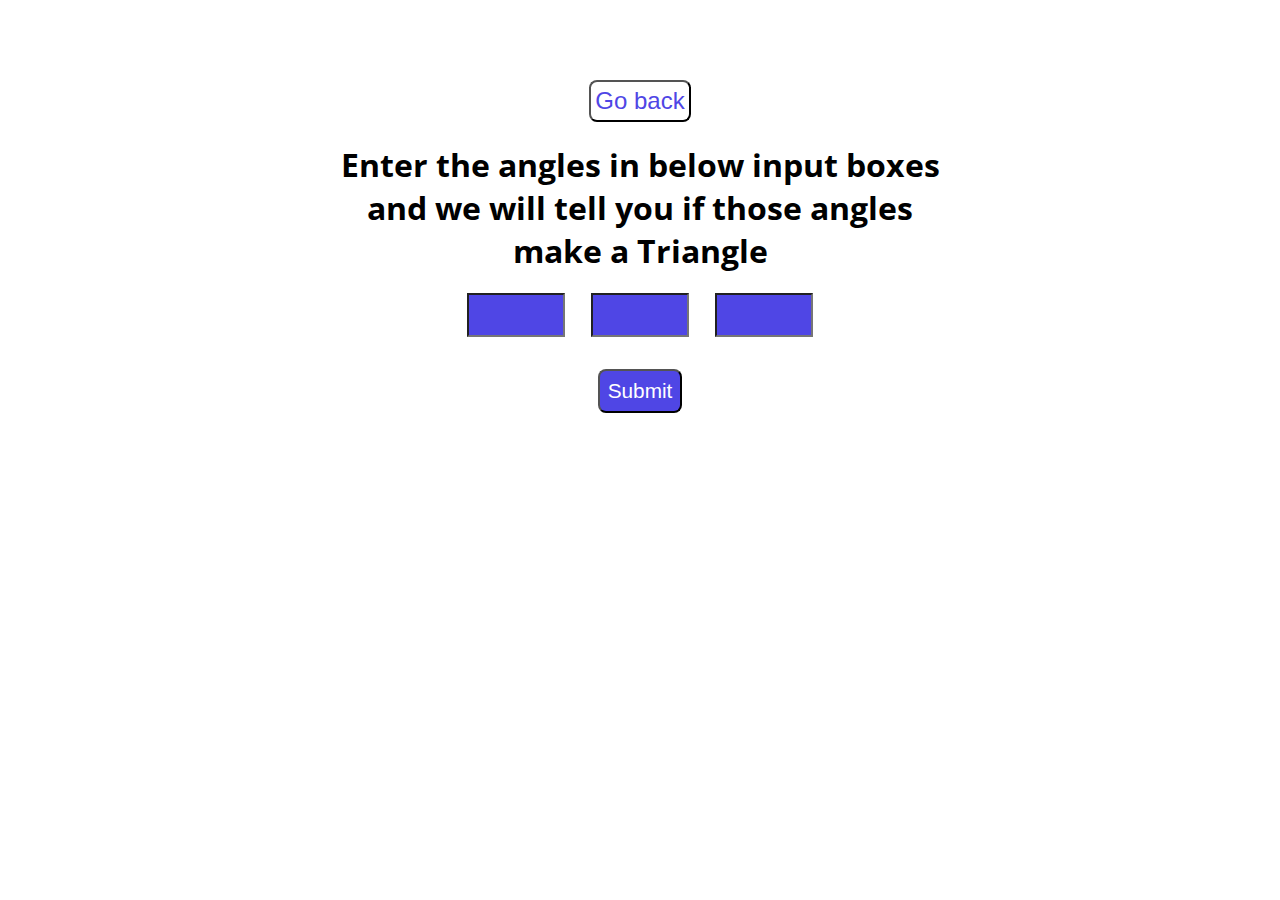
==== anglesTri.html @ 76ff8418 "created anglesTri page" ====
<!DOCTYPE html>
<html lang="en">
<head>
    <meta charset="UTF-8">
    <meta http-equiv="X-UA-Compatible" content="IE=edge">
    <meta name="viewport" content="width=device-width, initial-scale=1.0">
    <title>Angles | Triangle</title>
    <link rel="stylesheet" href="style.css">
</head>
<body>
    <main>
        <div class="main">
            <a href="#" ><button class="btn-back">Go back</button></a>
            <h1>Enter the angles in below input boxes and we will tell you if those angles make a Triangle</h1>
            <form class="form" id="form-tri" >
                <input type="number" min="1" max="180" class="input-side" required>
                <input type="number" min="1" max="180" class="input-side" required>
                <input type="number" min="1" max="180" class="input-side" required>
                <button id="submit-sideID" class="submit-side" >Submit</button>
            </form>
        </div>
    </main>
</body>
</html>
---- style.css ----
@import url('https://fonts.googleapis.com/css2?family=Open+Sans:wght@400;700&display=swap');

:root{
    --primary-color:#4F46E5;
    --darker-color:#4C1D95;
}

body {
    margin: 0;
    font-family: 'Open Sans', sans-serif;
    

}

main{
    max-width: 600px;
    margin: auto;
}

.primary-head{
    font-size: 2.3rem;
}

.secondary-head{
    font-size: 1.7rem;
}

.description{
    font-size: 1.5rem;
}

.btn-back{
    font-size: 1.5rem;
    border-radius: 0.5rem;
    color: var(--primary-color);
    background-color: white;
    padding: 0.3rem;
    cursor: pointer;
}

.btn-container{
    font-size: 1.2rem;
    padding-top: 00.7rem;
    text-align: center;
    /* padding: 2rem; */
    background-color: var(--primary-color);
    color: white;
    width:10rem;
    height:5rem ;
    border-radius: 00.5rem;

}

.link-btncontainer{
    text-decoration: none;
}

.link-btncontainer :hover{
    background-color: var(--darker-color);
}

.btn-submit{
    font-size: 1.5rem;
    background-color: var(--primary-color);
    color: white;
    padding: 00.3rem;
    border-radius: 0.5rem;
}

.label{
    font-size: 1.5rem;
}

.input-container{
    font-size: 1.5rem;
    width: 20%;
}

/* ==================================
    component library part over
=================================== */


.main-menu{
    display: grid;
    grid-template-columns: auto auto;
    gap: 20px;
    justify-content: center;
    flex-wrap: wrap;
}


/* ================
anglesTri
=============== */



.main{
    max-width: 600px;
    margin: auto;
    display: flex;
    flex-direction: column;
    justify-content: space-around;
    text-align: center;
    margin-top: 5rem;
}


.input-side{
    font-size: 1.3rem;
    background-color: var(--primary-color);
    padding: 00.5rem;
    margin: 0 0.7rem;
    color: white;
    text-align: center;
}

.submit-side{
    background-color: var(--primary-color);
    color: white;
    font-size: 1.3rem;
    padding: 0.5rem;
    display: block;
    margin: auto;
    margin-top: 2rem;
    border-radius: 0.5rem;

}
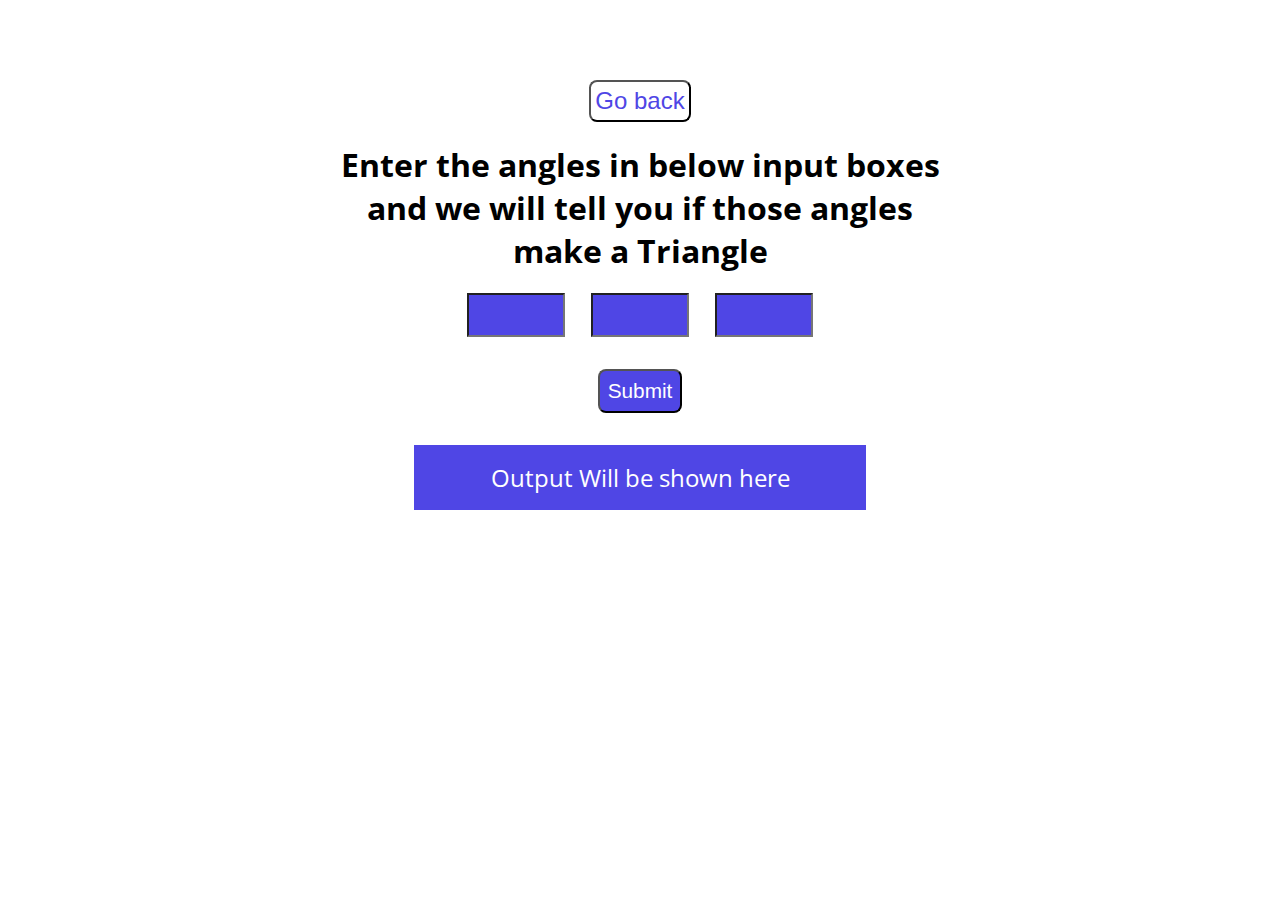
==== commit abc28ca7: "feat : added output box for anglesTri" ====
--- a/anglesTri.html
+++ b/anglesTri.html
@@ -10,7 +10,7 @@
 <body>
     <main>
         <div class="main">
-            <a href="#" ><button class="btn-back">Go back</button></a>
+            <a href="index.html" ><button class="btn-back">Go back</button></a>
             <h1>Enter the angles in below input boxes and we will tell you if those angles make a Triangle</h1>
             <form class="form" id="form-tri" >
                 <input type="number" min="1" max="180" class="input-side" required>
@@ -18,6 +18,12 @@
                 <input type="number" min="1" max="180" class="input-side" required>
                 <button id="submit-sideID" class="submit-side" >Submit</button>
             </form>
+            <div class="output">
+                <div class="output-box" id="outputID">
+                    Output Will be shown here 
+                </div>
+            </div>
+            
         </div>
     </main>
 </body>
--- a/style.css
+++ b/style.css
@@ -126,4 +126,14 @@
     margin-top: 2rem;
     border-radius: 0.5rem;
 
+}
+
+.output-box{
+    margin: auto;
+    font-size: 1.5rem;
+    margin-top: 2rem;
+    background-color: var(--primary-color);
+    padding: 1rem;
+    width: 70%;
+    color: white;
 }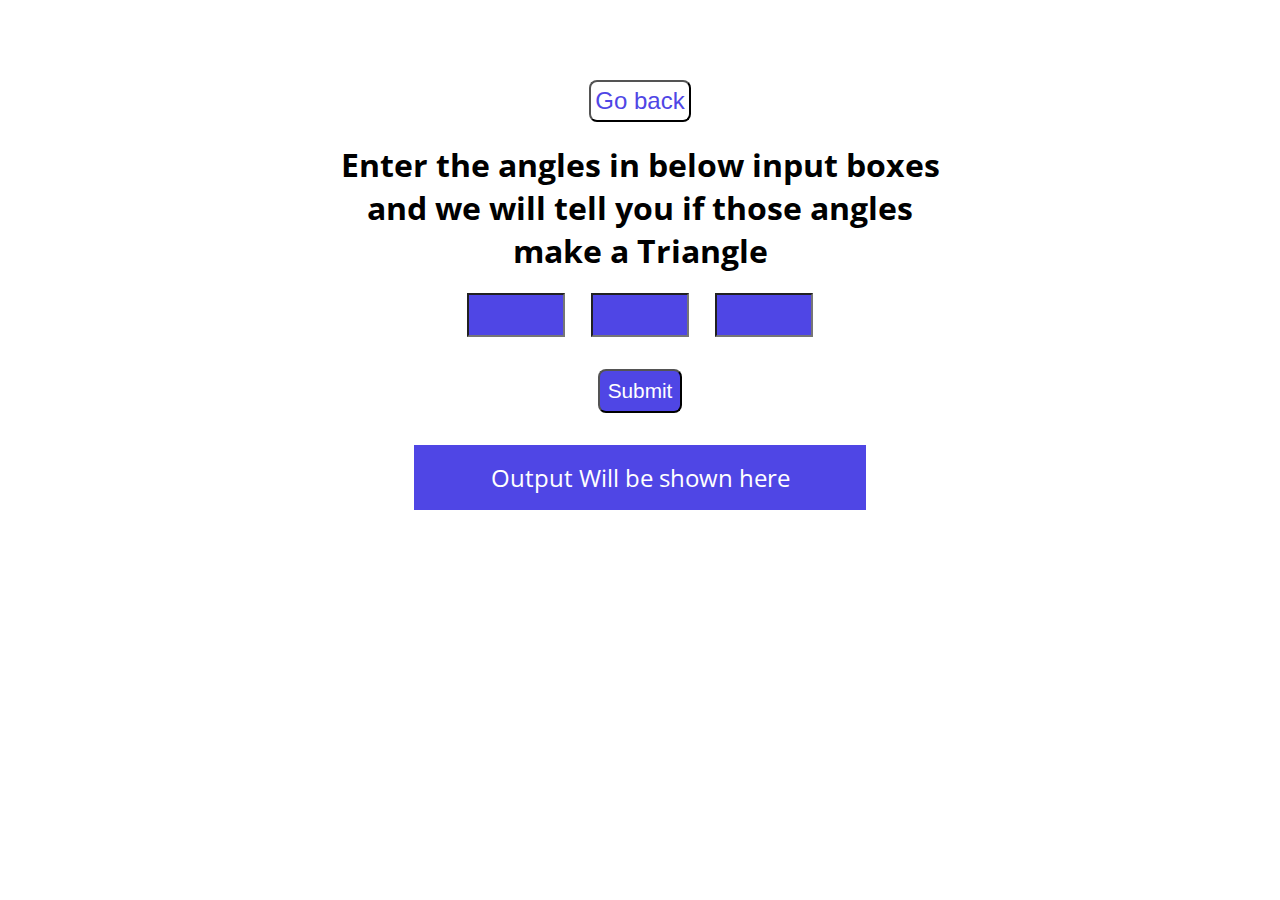
==== commit 16c8a10c: "created hypo page" ====
--- a/anglesTri.html
+++ b/anglesTri.html
@@ -13,9 +13,9 @@
             <a href="index.html" ><button class="btn-back">Go back</button></a>
             <h1>Enter the angles in below input boxes and we will tell you if those angles make a Triangle</h1>
             <form class="form" id="form-tri" >
-                <input type="number" min="1" max="180" class="input-side" required>
-                <input type="number" min="1" max="180" class="input-side" required>
-                <input type="number" min="1" max="180" class="input-side" required>
+                <input type="number" min="1" max="180" class="input-side" id="inputID" required>
+                <input type="number" min="1" max="180" class="input-side" id="inputID" required>
+                <input type="number" min="1" max="180" class="input-side" id="inputID" required>
                 <button id="submit-sideID" class="submit-side" >Submit</button>
             </form>
             <div class="output">
@@ -26,5 +26,6 @@
             
         </div>
     </main>
+    <script src="anglesTri.js"></script>
 </body>
 </html>